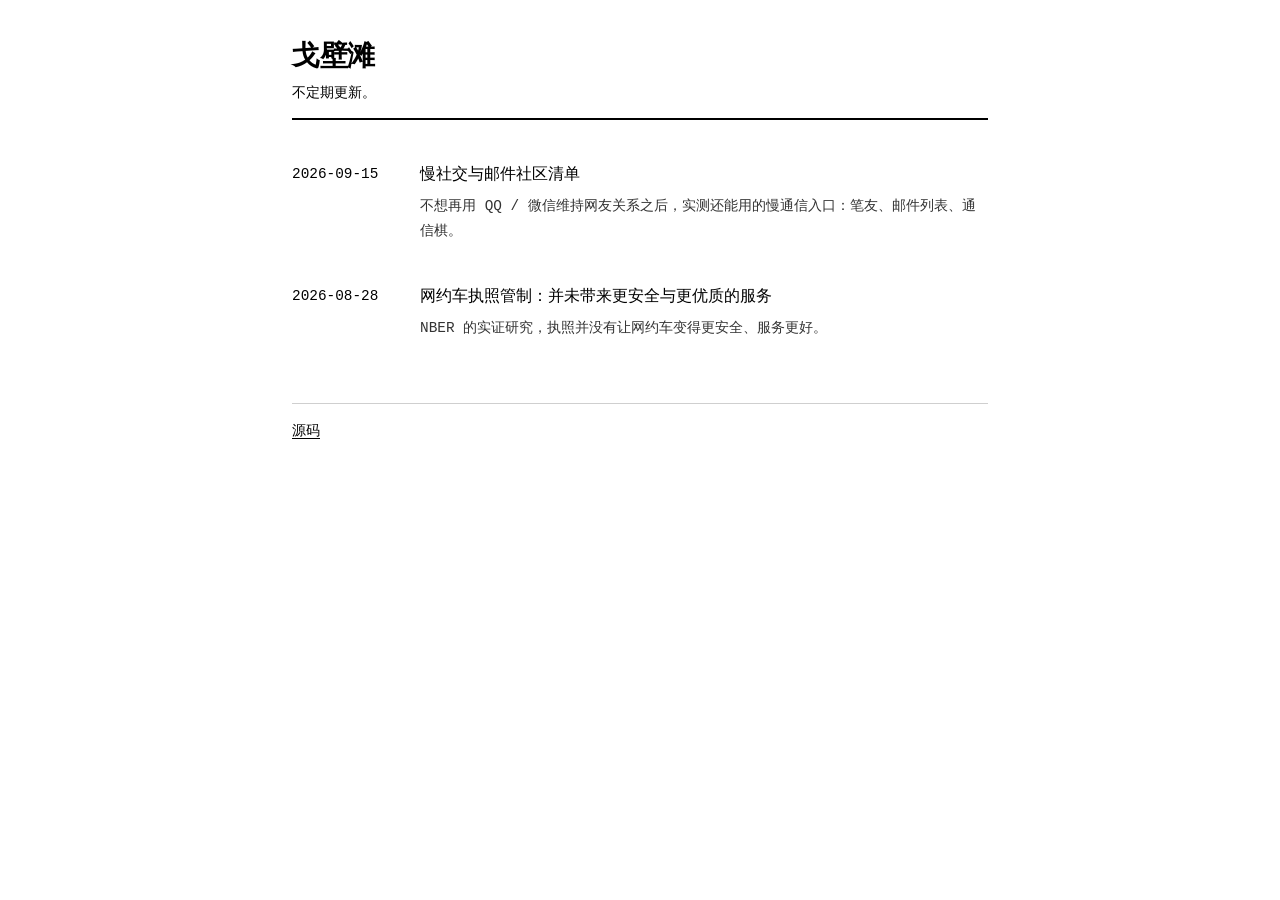
==== index.html @ efe497fa "戈壁滩：首页与两篇文章" ====
<!doctype html>
<html lang="zh-CN">
<head>
<meta charset="utf-8">
<meta name="viewport" content="width=device-width, initial-scale=1">
<title>戈壁滩</title>
<link rel="stylesheet" href="style.css">
</head>
<body>

<header class="site-head">
  <h1 class="site-name"><a href="index.html">戈壁滩</a></h1>
  <p class="site-desc">不定期更新。</p>
</header>

<main>
  <ol class="post-list">
    <li>
      <time datetime="2026-09-15">2026-09-15</time>
      <a class="post-title" href="posts/2026-09-15-slow-social-mail.html">慢社交与邮件社区清单</a>
      <p class="post-blurb">不想再用 QQ / 微信维持网友关系之后，实测还能用的慢通信入口：笔友、邮件列表、通信棋。</p>
    </li>
    <li>
      <time datetime="2026-08-28">2026-08-28</time>
      <a class="post-title" href="posts/2026-08-28-uber-licensing.html">网约车执照管制：并未带来更安全与更优质的服务</a>
      <p class="post-blurb">NBER 的实证研究，执照并没有让网约车变得更安全、服务更好。</p>
    </li>
  </ol>
</main>

<footer class="site-foot">
  <p><a href="https://github.com/BAEprial/baeprial.github.io">源码</a></p>
</footer>

</body>
</html>
---- style.css ----
:root {
  --ink: #000;
  --paper: #fff;
  --soft: #cfcfcf;
  --dim: #333;
}

* {
  box-sizing: border-box;
}

html {
  -webkit-text-size-adjust: 100%;
}

body {
  margin: 0 auto;
  padding: 2.5rem 1.25rem 5rem;
  max-width: 46rem;
  background: var(--paper);
  color: var(--ink);
  font-family: ui-monospace, SFMono-Regular, Menlo, Consolas, "Liberation Mono", monospace;
  font-size: 16px;
  line-height: 1.7;
}

a {
  color: var(--ink);
  text-decoration: underline;
  text-decoration-thickness: 1px;
  text-underline-offset: 3px;
}

a:hover,
a:focus-visible {
  background: var(--ink);
  color: var(--paper);
  text-decoration: none;
  outline: none;
}

h1,
h2,
h3 {
  font-weight: 700;
  line-height: 1.25;
  letter-spacing: -0.01em;
}

h2 {
  margin: 2.5rem 0 .75rem;
  font-size: 1.15rem;
}

h3 {
  margin: 1.75rem 0 .5rem;
  font-size: 1rem;
}

.site-head {
  border-bottom: 2px solid var(--ink);
  padding-bottom: .75rem;
  margin-bottom: 2.25rem;
}

.site-name {
  margin: 0;
  font-size: 1.75rem;
}

.site-name a,
.post-title {
  text-decoration: none;
}

.site-name a:hover,
.site-name a:focus-visible,
.post-title:hover,
.post-title:focus-visible {
  background: none;
  color: var(--ink);
  text-decoration: underline;
}

.site-desc {
  margin: .4rem 0 0;
  font-size: .9rem;
}

.post-list {
  list-style: none;
  margin: 0;
  padding: 0;
  display: grid;
  gap: 1.75rem;
}

.post-list li {
  display: grid;
  grid-template-columns: 7rem 1fr;
  gap: 0 1rem;
}

.post-list time {
  font-size: .9rem;
}

.post-blurb {
  grid-column: 2;
  margin: .3rem 0 0;
  font-size: .9rem;
  color: var(--dim);
}

.post-meta {
  margin: .6rem 0 2rem;
  padding-bottom: .75rem;
  border-bottom: 1px solid var(--soft);
  font-size: .9rem;
}

.paper-meta {
  margin: 1.5rem 0;
  font-size: .9rem;
}

.paper-meta p {
  margin: .3rem 0;
}

blockquote {
  margin: 1.5rem 0;
  padding: .25rem 0 .25rem 1rem;
  border-left: 4px solid var(--ink);
}

blockquote p {
  margin: .5rem 0;
}

hr {
  border: 0;
  border-top: 1px solid var(--soft);
  margin: 2rem 0;
}

ul,
ol {
  padding-left: 1.5rem;
}

li {
  margin: .4rem 0;
}

table {
  border-collapse: collapse;
  width: 100%;
  margin: 1.5rem 0;
  font-size: .9rem;
}

th,
td {
  border: 1px solid var(--ink);
  padding: .4rem .55rem;
  text-align: left;
  vertical-align: top;
}

th {
  font-weight: 700;
}

code {
  background: #eee;
  padding: .1rem .25rem;
  font-size: .95em;
}

.site-foot {
  margin-top: 3.5rem;
  padding-top: .75rem;
  border-top: 1px solid var(--soft);
  font-size: .85rem;
}

.site-foot p {
  margin: .25rem 0;
}

@media (max-width: 34rem) {
  .post-list li {
    grid-template-columns: 1fr;
  }

  .post-blurb {
    grid-column: 1;
  }
}
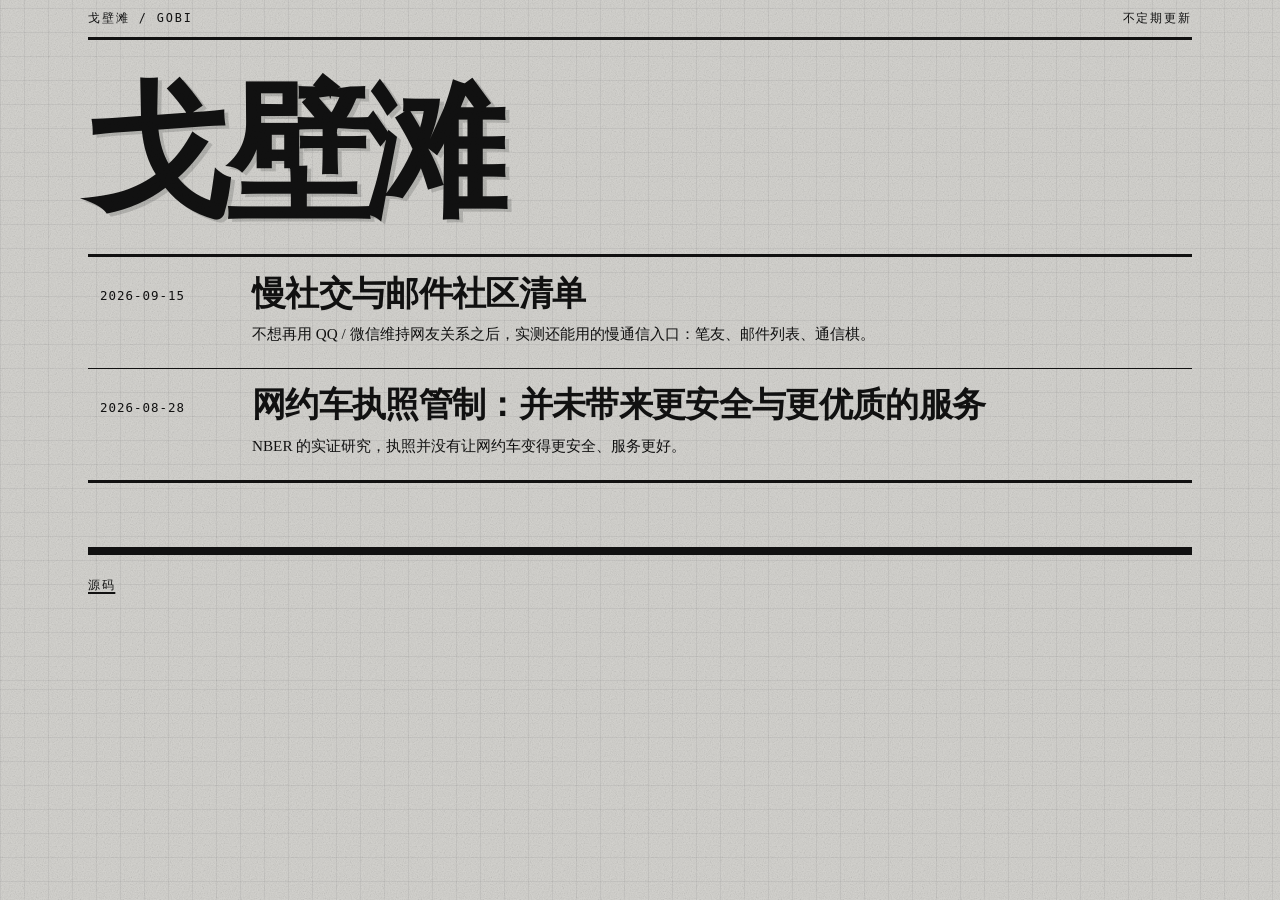
==== commit a75683df: "重做视觉：三层字体、混凝土底、网格与噪点、表格化首页" ====
--- a/index.html
+++ b/index.html
@@ -8,9 +8,13 @@
 </head>
 <body>
 
-<header class="site-head">
+<div class="site-bar">
+  <span><a href="index.html">戈壁滩 / GOBI</a></span>
+  <span>不定期更新</span>
+</div>
+
+<header class="masthead">
   <h1 class="site-name"><a href="index.html">戈壁滩</a></h1>
-  <p class="site-desc">不定期更新。</p>
 </header>
 
 <main>
--- a/style.css
+++ b/style.css
@@ -1,8 +1,16 @@
+/* 戈壁滩：生 HTML 粗野主义
+   三层字：标题黑体 / 正文宋体 / 元信息等宽
+   背景：混凝土灰 + 坐标网格 + 扫描噪点 */
+
 :root {
-  --ink: #000;
+  --ink: #111;
   --paper: #fff;
-  --soft: #cfcfcf;
-  --dim: #333;
+  --concrete: #d5d4d0;
+  --grid: rgba(17, 17, 17, .055);
+  --wash: rgba(17, 17, 17, .07);
+  --font-display: "Noto Sans SC", "Source Han Sans SC", "Microsoft YaHei", "PingFang SC", "Hiragino Sans GB", SimHei, sans-serif;
+  --font-body: "Noto Serif SC", "Source Han Serif SC", "Songti SC", SimSun, serif;
+  --font-mono: "Cascadia Mono", Consolas, "Sarasa Mono SC", ui-monospace, SFMono-Regular, Menlo, monospace;
 }
 
 * {
@@ -15,19 +23,35 @@
 
 body {
   margin: 0 auto;
-  padding: 2.5rem 1.25rem 5rem;
-  max-width: 46rem;
-  background: var(--paper);
+  padding: 0 1.5rem 5rem;
+  max-width: 72rem;
+  background-color: var(--concrete);
+  background-image:
+    repeating-linear-gradient(0deg, var(--grid) 0 1px, transparent 1px 24px),
+    repeating-linear-gradient(90deg, var(--grid) 0 1px, transparent 1px 24px);
   color: var(--ink);
-  font-family: ui-monospace, SFMono-Regular, Menlo, Consolas, "Liberation Mono", monospace;
-  font-size: 16px;
-  line-height: 1.7;
+  font-family: var(--font-body);
+  font-size: 17px;
+  line-height: 1.9;
+}
+
+/* 扫描件颗粒：压在整页之上，不接鼠标事件 */
+body::after {
+  content: "";
+  position: fixed;
+  inset: 0;
+  z-index: 9;
+  pointer-events: none;
+  opacity: .3;
+  mix-blend-mode: multiply;
+  background-image: url("data:image/svg+xml;utf8,<svg xmlns='http://www.w3.org/2000/svg' width='180' height='180'><filter id='n'><feTurbulence type='fractalNoise' baseFrequency='0.85' numOctaves='4' stitchTiles='stitch'/><feColorMatrix type='saturate' values='0'/></filter><rect width='180' height='180' filter='url(%23n)'/></svg>");
+  background-size: 180px 180px;
 }
 
 a {
   color: var(--ink);
   text-decoration: underline;
-  text-decoration-thickness: 1px;
+  text-decoration-thickness: 2px;
   text-underline-offset: 3px;
 }
 
@@ -35,103 +59,219 @@
 a:focus-visible {
   background: var(--ink);
   color: var(--paper);
+  outline: none;
+}
+
+/* 顶部裸条 */
+.site-bar {
+  display: flex;
+  justify-content: space-between;
+  align-items: baseline;
+  gap: 1rem;
+  padding: .65rem 0;
+  border-bottom: 3px solid var(--ink);
+  font-family: var(--font-mono);
+  font-size: .74rem;
+  letter-spacing: .16em;
+  text-transform: uppercase;
+  line-height: 1.4;
+}
+
+.site-bar a {
   text-decoration: none;
-  outline: none;
-}
-
-h1,
-h2,
-h3 {
-  font-weight: 700;
-  line-height: 1.25;
-  letter-spacing: -0.01em;
-}
-
-h2 {
-  margin: 2.5rem 0 .75rem;
-  font-size: 1.15rem;
-}
-
-h3 {
-  margin: 1.75rem 0 .5rem;
-  font-size: 1rem;
-}
-
-.site-head {
-  border-bottom: 2px solid var(--ink);
-  padding-bottom: .75rem;
-  margin-bottom: 2.25rem;
+}
+
+.site-bar a:hover,
+.site-bar a:focus-visible {
+  background: var(--ink);
+  color: var(--paper);
+}
+
+/* 站名 */
+.masthead {
+  padding: 3rem 0 2.25rem;
 }
 
 .site-name {
   margin: 0;
-  font-size: 1.75rem;
-}
-
-.site-name a,
-.post-title {
+  font-family: var(--font-display);
+  font-weight: 900;
+  font-size: clamp(3rem, 14vw, 9rem);
+  line-height: .9;
+  letter-spacing: -.045em;
+  text-shadow: 4px 3px 0 rgba(17, 17, 17, .16);
+}
+
+.site-name a {
+  color: var(--ink);
   text-decoration: none;
 }
 
 .site-name a:hover,
-.site-name a:focus-visible,
-.post-title:hover,
-.post-title:focus-visible {
-  background: none;
-  color: var(--ink);
-  text-decoration: underline;
-}
-
-.site-desc {
-  margin: .4rem 0 0;
-  font-size: .9rem;
-}
-
+.site-name a:focus-visible {
+  background: var(--ink);
+  color: var(--concrete);
+}
+
+/* 首页文章表 */
 .post-list {
   list-style: none;
   margin: 0;
   padding: 0;
-  display: grid;
-  gap: 1.75rem;
 }
 
 .post-list li {
   display: grid;
-  grid-template-columns: 7rem 1fr;
-  gap: 0 1rem;
+  grid-template-columns: 8rem 1fr;
+  gap: 0 1.5rem;
+  padding: 1.1rem .75rem 1.25rem;
+  border-top: 1px solid var(--ink);
+}
+
+.post-list li:first-child {
+  border-top: 3px solid var(--ink);
+}
+
+.post-list li:last-child {
+  border-bottom: 3px solid var(--ink);
 }
 
 .post-list time {
-  font-size: .9rem;
+  font-family: var(--font-mono);
+  font-size: .78rem;
+  letter-spacing: .08em;
+  padding-top: .6rem;
+}
+
+.post-title {
+  font-family: var(--font-display);
+  font-weight: 900;
+  font-size: clamp(1.3rem, 3.4vw, 2.1rem);
+  line-height: 1.15;
+  letter-spacing: -.02em;
+  text-decoration: none;
+}
+
+.post-list li:hover .post-title,
+.post-list li:focus-within .post-title {
+  text-decoration: underline;
+  text-decoration-thickness: 2px;
 }
 
 .post-blurb {
   grid-column: 2;
-  margin: .3rem 0 0;
-  font-size: .9rem;
-  color: var(--dim);
+  margin: .5rem 0 0;
+  font-size: .95rem;
+  line-height: 1.75;
+}
+
+.post-list li:hover,
+.post-list li:focus-within {
+  background: var(--ink);
+}
+
+.post-list li:hover *,
+.post-list li:focus-within * {
+  color: var(--paper);
+}
+
+/* 文章页 */
+.article-head {
+  padding: 2.75rem 0 0;
+}
+
+h1.title {
+  margin: 0;
+  font-family: var(--font-display);
+  font-weight: 900;
+  font-size: clamp(2.1rem, 6.4vw, 4.2rem);
+  line-height: 1.04;
+  letter-spacing: -.035em;
+  text-shadow: 4px 3px 0 rgba(17, 17, 17, .16);
 }
 
 .post-meta {
-  margin: .6rem 0 2rem;
-  padding-bottom: .75rem;
-  border-bottom: 1px solid var(--soft);
-  font-size: .9rem;
+  margin: 1.75rem 0 0;
+  padding: .8rem 0 0;
+  border-top: 3px solid var(--ink);
+  font-family: var(--font-mono);
+  font-size: .78rem;
+  letter-spacing: .14em;
+  text-transform: uppercase;
+}
+
+.entry {
+  margin-top: 2.75rem;
+  padding-left: 1.75rem;
+  border-left: 4px solid var(--ink);
+}
+
+.entry h2 {
+  margin: 3rem 0 1rem;
+  padding-top: .9rem;
+  border-top: 1px solid var(--ink);
+  font-family: var(--font-display);
+  font-weight: 900;
+  font-size: 1.4rem;
+  line-height: 1.3;
+  letter-spacing: -.02em;
+}
+
+.entry h2:first-child {
+  margin-top: 0;
+}
+
+.entry h3 {
+  margin: 2rem 0 .75rem;
+  font-family: var(--font-display);
+  font-weight: 900;
+  font-size: 1.05rem;
+  letter-spacing: -.01em;
+}
+
+.entry p,
+.entry li {
+  margin: .7rem 0;
+}
+
+.entry ul,
+.entry ol {
+  padding-left: 1.4rem;
+  margin: 1rem 0;
+}
+
+.entry li {
+  margin: .5rem 0;
+}
+
+.entry strong {
+  font-family: var(--font-display);
+  font-weight: 900;
 }
 
 .paper-meta {
-  margin: 1.5rem 0;
-  font-size: .9rem;
+  margin: 1.75rem 0 0;
+  padding: 1rem 0 0;
+  border-top: 1px solid var(--ink);
+  font-family: var(--font-mono);
+  font-size: .82rem;
+  line-height: 1.9;
 }
 
 .paper-meta p {
-  margin: .3rem 0;
+  margin: .35rem 0;
+}
+
+.paper-meta strong {
+  font-family: var(--font-display);
+  font-weight: 900;
 }
 
 blockquote {
-  margin: 1.5rem 0;
-  padding: .25rem 0 .25rem 1rem;
-  border-left: 4px solid var(--ink);
+  margin: 1.75rem 0;
+  padding: .9rem 1.15rem;
+  border-left: 6px solid var(--ink);
+  background: var(--wash);
 }
 
 blockquote p {
@@ -140,61 +280,82 @@
 
 hr {
   border: 0;
-  border-top: 1px solid var(--soft);
-  margin: 2rem 0;
-}
-
-ul,
-ol {
-  padding-left: 1.5rem;
-}
-
-li {
-  margin: .4rem 0;
-}
-
-table {
+  border-top: 3px solid var(--ink);
+  margin: 3rem 0;
+}
+
+.entry table {
   border-collapse: collapse;
   width: 100%;
-  margin: 1.5rem 0;
-  font-size: .9rem;
-}
-
-th,
-td {
+  margin: 1.75rem 0;
+  font-size: .88rem;
+  line-height: 1.7;
+}
+
+.entry th,
+.entry td {
   border: 1px solid var(--ink);
-  padding: .4rem .55rem;
+  padding: .5rem .65rem;
   text-align: left;
   vertical-align: top;
 }
 
-th {
-  font-weight: 700;
+.entry th {
+  background: var(--wash);
+  font-family: var(--font-mono);
+  font-size: .74rem;
+  letter-spacing: .12em;
+  text-transform: uppercase;
 }
 
 code {
-  background: #eee;
-  padding: .1rem .25rem;
-  font-size: .95em;
-}
-
+  font-family: var(--font-mono);
+  background: var(--wash);
+  border: 1px solid rgba(17, 17, 17, .3);
+  padding: .05rem .3rem;
+  font-size: .92em;
+}
+
+/* 页脚：一条粗黑收尾 */
 .site-foot {
-  margin-top: 3.5rem;
-  padding-top: .75rem;
-  border-top: 1px solid var(--soft);
-  font-size: .85rem;
+  margin-top: 4rem;
+  padding-top: 1rem;
+  border-top: 8px solid var(--ink);
+  font-family: var(--font-mono);
+  font-size: .74rem;
+  letter-spacing: .14em;
+  text-transform: uppercase;
+  line-height: 1.8;
 }
 
 .site-foot p {
-  margin: .25rem 0;
-}
-
-@media (max-width: 34rem) {
+  margin: .3rem 0;
+}
+
+@media (max-width: 40rem) {
+  body {
+    padding: 0 1rem 4rem;
+  }
+
+  .masthead {
+    padding: 2.25rem 0 1.75rem;
+  }
+
   .post-list li {
     grid-template-columns: 1fr;
+    gap: 0;
+  }
+
+  .post-list time {
+    padding-top: 0;
   }
 
   .post-blurb {
     grid-column: 1;
   }
-}
+
+  .entry {
+    padding-left: 1rem;
+    border-left-width: 3px;
+  }
+}
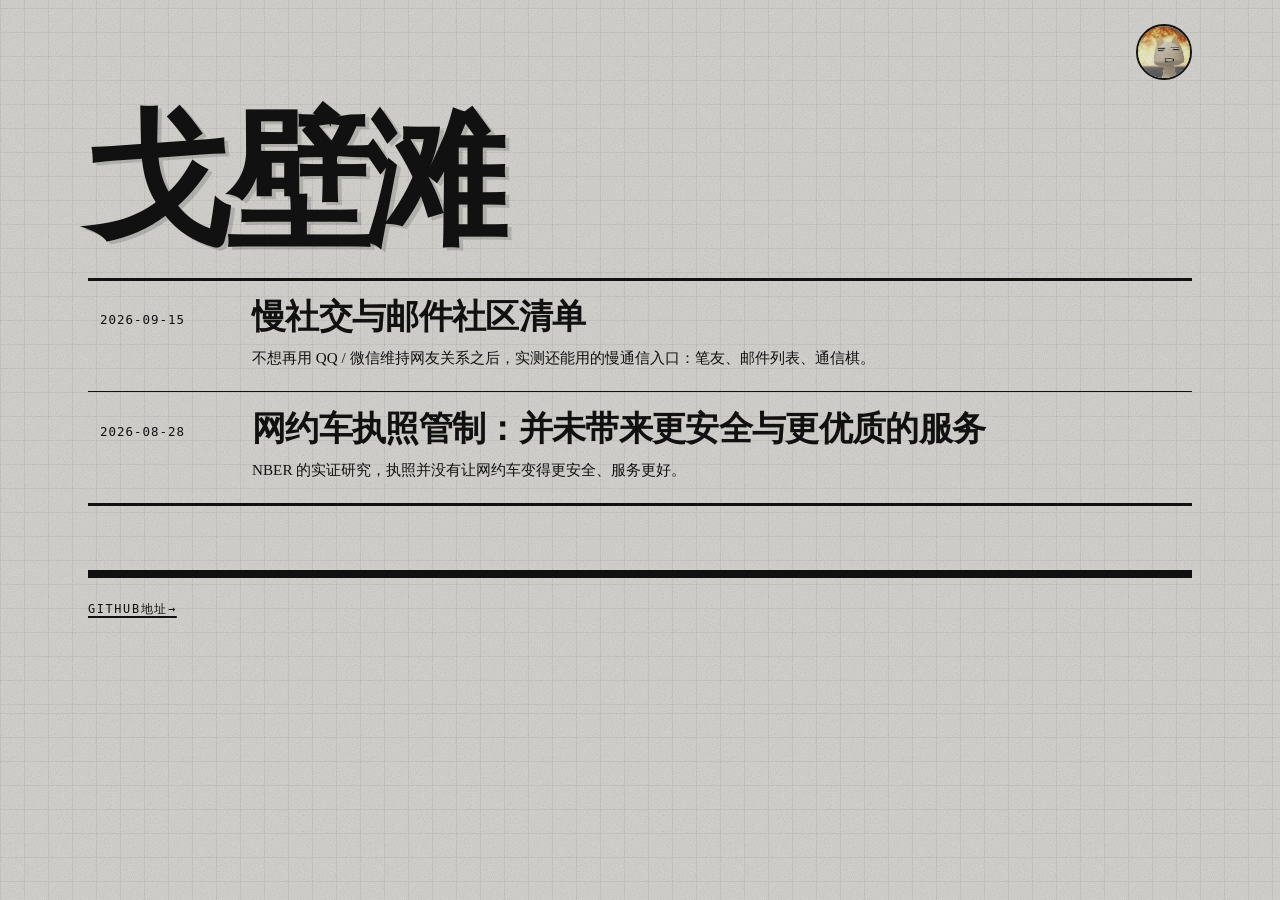
==== commit dd6fe103: "删顶部小字，加右上角头像气泡与个人页面，页脚改 GitHub 地址" ====
--- a/index.html
+++ b/index.html
@@ -8,9 +8,20 @@
 </head>
 <body>
 
-<div class="site-bar">
-  <span><a href="index.html">戈壁滩 / GOBI</a></span>
-  <span>不定期更新</span>
+<div class="top">
+  <div class="me">
+    <a class="me-face" href="about.html" aria-label="关于我"><img src="avatar.jpg" alt="头像" width="56" height="56"></a>
+    <div class="bubble">
+      <ul>
+        <li>预备毕业生</li>
+        <li>淡淡绝望的entp</li>
+        <li>艺术爱好者</li>
+        <li>Z世代</li>
+        <li>一个蹩脚的诗人</li>
+        <li>正在学python和ai</li>
+      </ul>
+    </div>
+  </div>
 </div>
 
 <header class="masthead">
@@ -33,7 +44,7 @@
 </main>
 
 <footer class="site-foot">
-  <p><a href="https://github.com/BAEprial/baeprial.github.io">源码</a></p>
+  <p><a href="https://github.com/BAEprial/baeprial.github.io">GitHub地址→</a></p>
 </footer>
 
 </body>
--- a/style.css
+++ b/style.css
@@ -62,34 +62,82 @@
   outline: none;
 }
 
-/* 顶部裸条 */
-.site-bar {
+/* 右上角头像 */
+.top {
   display: flex;
-  justify-content: space-between;
-  align-items: baseline;
-  gap: 1rem;
-  padding: .65rem 0;
-  border-bottom: 3px solid var(--ink);
-  font-family: var(--font-mono);
-  font-size: .74rem;
-  letter-spacing: .16em;
-  text-transform: uppercase;
-  line-height: 1.4;
-}
-
-.site-bar a {
-  text-decoration: none;
-}
-
-.site-bar a:hover,
-.site-bar a:focus-visible {
-  background: var(--ink);
-  color: var(--paper);
+  justify-content: flex-end;
+  padding: 1.5rem 0 0;
+}
+
+.me {
+  position: relative;
+}
+
+.me-face {
+  display: block;
+  width: 56px;
+  height: 56px;
+  border: 2px solid var(--ink);
+  border-radius: 50%;
+  overflow: hidden;
+}
+
+.me-face img {
+  display: block;
+  width: 100%;
+  height: 100%;
+  object-fit: cover;
+}
+
+/* 悬停／聚焦时弹出的深灰气泡 */
+.bubble {
+  position: absolute;
+  top: calc(100% + .8rem);
+  right: 0;
+  z-index: 10;
+  width: 16rem;
+  max-width: calc(100vw - 2.5rem);
+  padding: .85rem 1rem;
+  background: #333;
+  color: #fff;
+  font-family: var(--font-mono);
+  font-size: .76rem;
+  line-height: 1.95;
+  letter-spacing: .02em;
+  text-align: left;
+  opacity: 0;
+  visibility: hidden;
+}
+
+.bubble::before {
+  content: "";
+  position: absolute;
+  top: -.5rem;
+  right: 20px;
+  border-left: .5rem solid transparent;
+  border-right: .5rem solid transparent;
+  border-bottom: .5rem solid #333;
+}
+
+.bubble ul {
+  list-style: none;
+  margin: 0;
+  padding: 0;
+}
+
+.bubble li {
+  margin: .05rem 0;
+}
+
+.me:hover .bubble,
+.me:focus-within .bubble {
+  opacity: 1;
+  visibility: visible;
 }
 
 /* 站名 */
 .masthead {
-  padding: 3rem 0 2.25rem;
+  padding: 2.25rem 0 2rem;
 }
 
 .site-name {
@@ -177,7 +225,7 @@
 
 /* 文章页 */
 .article-head {
-  padding: 2.75rem 0 0;
+  padding: 2rem 0 0;
 }
 
 h1.title {
@@ -247,6 +295,25 @@
 .entry strong {
   font-family: var(--font-display);
   font-weight: 900;
+}
+
+.me-list {
+  list-style: none;
+  margin: 0;
+  padding: 0;
+}
+
+.me-list li {
+  padding: .65rem 0;
+  border-top: 1px solid var(--ink);
+  font-family: var(--font-display);
+  font-weight: 900;
+  font-size: 1.15rem;
+  line-height: 1.4;
+}
+
+.me-list li:last-child {
+  border-bottom: 1px solid var(--ink);
 }
 
 .paper-meta {
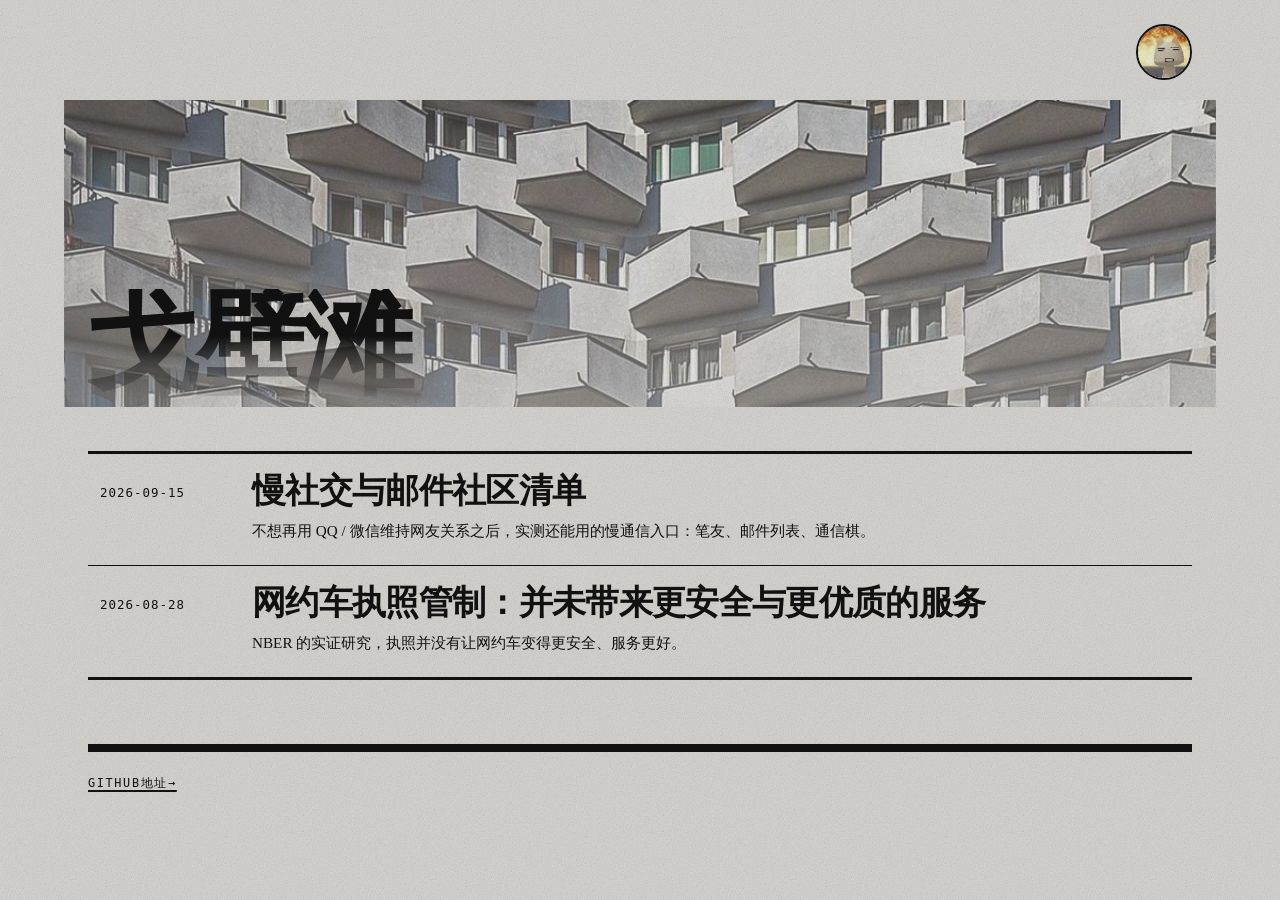
==== commit 036003c4: "首页加粗野主义横幅，站名压在图上并做下半透明渐变" ====
--- a/index.html
+++ b/index.html
@@ -24,9 +24,10 @@
   </div>
 </div>
 
-<header class="masthead">
+<section class="banner">
+  <img src="banner.jpg" alt="X 形板式住宅的混凝土立面，阳台层层错开，在阳光下拉出硬边阴影" width="1080" height="480">
   <h1 class="site-name"><a href="index.html">戈壁滩</a></h1>
-</header>
+</section>
 
 <main>
   <ol class="post-list">
--- a/style.css
+++ b/style.css
@@ -5,12 +5,21 @@
 :root {
   --ink: #111;
   --paper: #fff;
+  /* 原色。纹理压下去之后观感约等于 #b5b4b0 */
   --concrete: #d5d4d0;
-  --grid: rgba(17, 17, 17, .055);
   --wash: rgba(17, 17, 17, .07);
   --font-display: "Noto Sans SC", "Source Han Sans SC", "Microsoft YaHei", "PingFang SC", "Hiragino Sans GB", SimHei, sans-serif;
   --font-body: "Noto Serif SC", "Source Han Serif SC", "Songti SC", SimSun, serif;
   --font-mono: "Cascadia Mono", Consolas, "Sarasa Mono SC", ui-monospace, SFMono-Regular, Menlo, monospace;
+}
+
+/* 只用在头像气泡上，子集见 tools/subset-font.py */
+@font-face {
+  font-family: "GeiGouQian";
+  src: url("fonts/geigouqian.ttf") format("truetype");
+  font-weight: 400;
+  font-style: normal;
+  font-display: swap;
 }
 
 * {
@@ -26,25 +35,22 @@
   padding: 0 1.5rem 5rem;
   max-width: 72rem;
   background-color: var(--concrete);
-  background-image:
-    repeating-linear-gradient(0deg, var(--grid) 0 1px, transparent 1px 24px),
-    repeating-linear-gradient(90deg, var(--grid) 0 1px, transparent 1px 24px);
   color: var(--ink);
   font-family: var(--font-body);
   font-size: 17px;
   line-height: 1.9;
 }
 
-/* 扫描件颗粒：压在整页之上，不接鼠标事件 */
+/* 颗粒：压在整页之上，不接鼠标事件 */
 body::after {
   content: "";
   position: fixed;
   inset: 0;
   z-index: 9;
   pointer-events: none;
-  opacity: .3;
+  opacity: .30;
   mix-blend-mode: multiply;
-  background-image: url("data:image/svg+xml;utf8,<svg xmlns='http://www.w3.org/2000/svg' width='180' height='180'><filter id='n'><feTurbulence type='fractalNoise' baseFrequency='0.85' numOctaves='4' stitchTiles='stitch'/><feColorMatrix type='saturate' values='0'/></filter><rect width='180' height='180' filter='url(%23n)'/></svg>");
+  background-image: url("data:image/svg+xml;utf8,<svg xmlns='http://www.w3.org/2000/svg' width='180' height='180'><filter id='g'><feTurbulence type='fractalNoise' baseFrequency='0.85' numOctaves='4' stitchTiles='stitch'/><feColorMatrix type='saturate' values='0'/></filter><rect width='180' height='180' filter='url(%23g)'/></svg>");
   background-size: 180px 180px;
 }
 
@@ -97,26 +103,37 @@
   z-index: 10;
   width: 16rem;
   max-width: calc(100vw - 2.5rem);
-  padding: .85rem 1rem;
-  background: #333;
+  padding: .95rem 1.15rem 1.05rem;
+  background: linear-gradient(165deg, rgba(78, 78, 78, .80), rgba(38, 38, 38, .87));
   color: #fff;
-  font-family: var(--font-mono);
-  font-size: .76rem;
-  line-height: 1.95;
-  letter-spacing: .02em;
+  border: 1px solid rgba(255, 255, 255, .36);
+  border-radius: 12px;
+  -webkit-backdrop-filter: blur(20px) saturate(160%);
+  backdrop-filter: blur(20px) saturate(160%);
+  box-shadow:
+    0 2px 6px rgba(17, 17, 17, .20),
+    0 16px 40px rgba(17, 17, 17, .32),
+    inset 0 1px 0 rgba(255, 255, 255, .32),
+    inset 0 -1px 0 rgba(255, 255, 255, .08);
+  font-family: "GeiGouQian", var(--font-display), sans-serif;
+  font-weight: 400;
+  font-size: .92rem;
+  line-height: 1.8;
+  letter-spacing: .03em;
   text-align: left;
   opacity: 0;
   visibility: hidden;
+  transition: opacity .15s ease-out, visibility 0s linear .15s;
 }
 
 .bubble::before {
   content: "";
   position: absolute;
-  top: -.5rem;
-  right: 20px;
-  border-left: .5rem solid transparent;
-  border-right: .5rem solid transparent;
-  border-bottom: .5rem solid #333;
+  top: -.42rem;
+  right: 19px;
+  border-left: .42rem solid transparent;
+  border-right: .42rem solid transparent;
+  border-bottom: .42rem solid rgba(74, 74, 74, .85);
 }
 
 .bubble ul {
@@ -133,11 +150,67 @@
 .me:focus-within .bubble {
   opacity: 1;
   visibility: visible;
-}
-
-/* 站名 */
-.masthead {
-  padding: 2.25rem 0 2rem;
+  transition: opacity .15s ease-out, visibility 0s linear 0s;
+}
+
+@media (prefers-reduced-motion: reduce) {
+  .bubble,
+  .me:hover .bubble,
+  .me:focus-within .bubble {
+    transition: none;
+  }
+}
+
+/* 顶部横幅 */
+.banner {
+  position: relative;
+  margin: 1.25rem -1.5rem 2.75rem;
+  overflow: hidden;
+}
+
+.banner img {
+  display: block;
+  width: 100%;
+  height: clamp(190px, 24vw, 400px);
+  object-fit: cover;
+  object-position: 50% 38%;
+}
+
+/* 蒙一层混凝土灰，让黑字压得住，也把照片并进全站色系 */
+.banner::after {
+  content: "";
+  position: absolute;
+  inset: 0;
+  pointer-events: none;
+  background: linear-gradient(180deg, rgba(213, 212, 208, .26), rgba(213, 212, 208, .50));
+}
+
+.banner .site-name {
+  position: absolute;
+  left: 1.5rem;
+  right: 1.5rem;
+  bottom: .4rem;
+  z-index: 2;
+  margin: 0;
+  font-size: clamp(2.6rem, 11vw, 7rem);
+  line-height: 1;
+}
+
+/* 字的上半截实心，往下逐渐透明，露出后面的混凝土 */
+.banner .site-name a {
+  display: block;
+  background-image: linear-gradient(180deg, #111 0%, #111 42%, rgba(17, 17, 17, .42) 72%, rgba(17, 17, 17, .06) 100%);
+  -webkit-background-clip: text;
+  background-clip: text;
+  color: transparent;
+  -webkit-text-fill-color: transparent;
+  text-shadow: none;
+  text-decoration: none;
+}
+
+.banner .site-name a:hover,
+.banner .site-name a:focus-visible {
+  background-image: linear-gradient(180deg, #111 0%, #111 100%);
 }
 
 .site-name {
@@ -404,8 +477,17 @@
     padding: 0 1rem 4rem;
   }
 
-  .masthead {
-    padding: 2.25rem 0 1.75rem;
+  .banner {
+    margin: 1rem -1rem 2rem;
+  }
+
+  .banner img {
+    height: clamp(170px, 40vw, 260px);
+  }
+
+  .banner .site-name {
+    left: 1rem;
+    right: 1rem;
   }
 
   .post-list li {
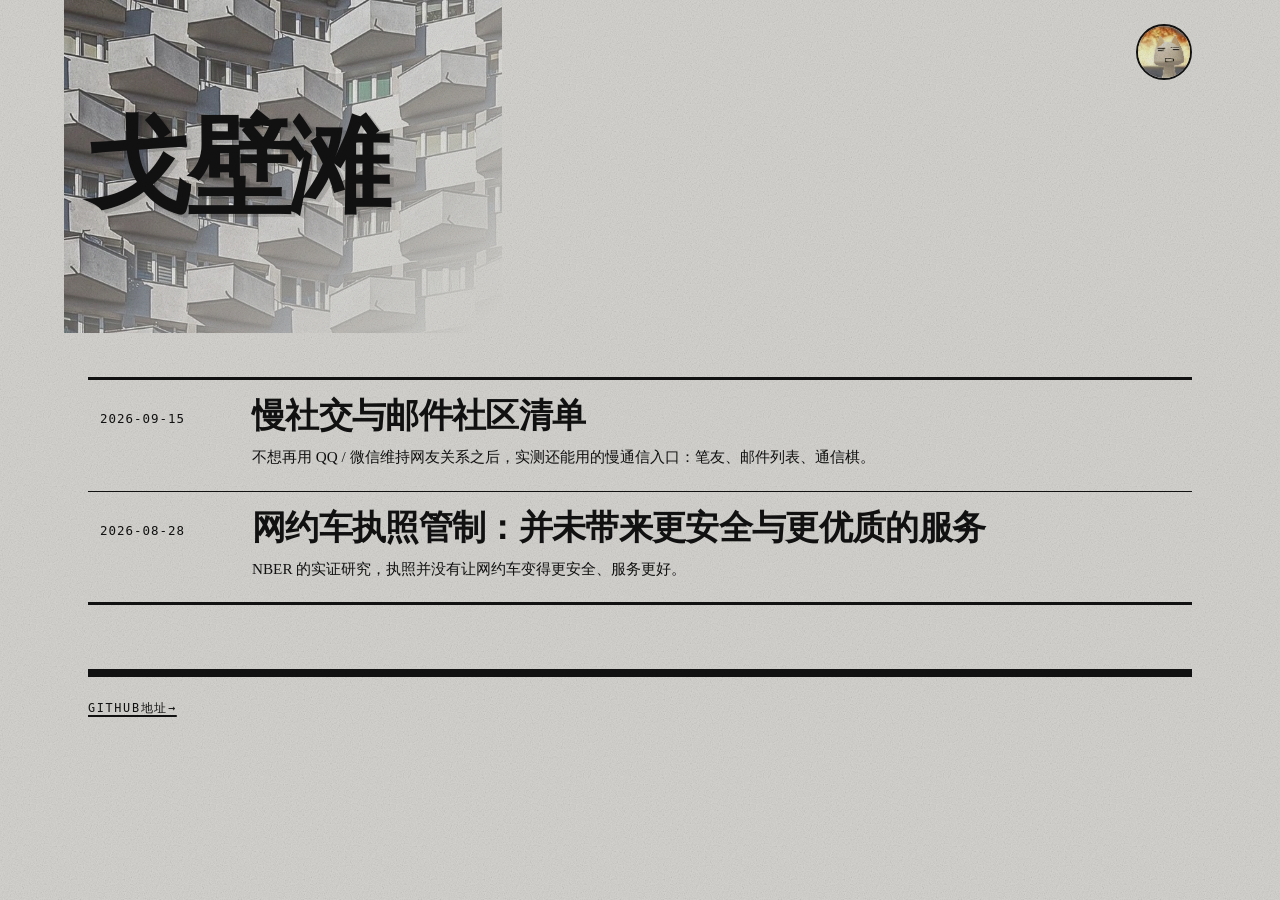
==== commit 21bf2c02: "横幅缩到左上角，右边下边用渐变化进背景，站名改实心叠字" ====
--- a/index.html
+++ b/index.html
@@ -6,7 +6,7 @@
 <title>戈壁滩</title>
 <link rel="stylesheet" href="style.css">
 </head>
-<body>
+<body class="home">
 
 <div class="top">
   <div class="me">
@@ -25,7 +25,9 @@
 </div>
 
 <section class="banner">
-  <img src="banner.jpg" alt="X 形板式住宅的混凝土立面，阳台层层错开，在阳光下拉出硬边阴影" width="1080" height="480">
+  <div class="banner-media">
+    <img src="banner.jpg" alt="X 形板式住宅的混凝土立面，阳台层层错开，在阳光下拉出硬边阴影" width="1080" height="480">
+  </div>
   <h1 class="site-name"><a href="index.html">戈壁滩</a></h1>
 </section>
 
--- a/style.css
+++ b/style.css
@@ -73,6 +73,19 @@
   display: flex;
   justify-content: flex-end;
   padding: 1.5rem 0 0;
+}
+
+/* 首页头像浮起来，照片才能贴住左上角 */
+body.home {
+  position: relative;
+}
+
+body.home .top {
+  position: absolute;
+  top: 1.5rem;
+  right: 1.5rem;
+  z-index: 3;
+  padding: 0;
 }
 
 .me {
@@ -161,56 +174,55 @@
   }
 }
 
-/* 顶部横幅 */
+/* 顶部横幅：左上角一块照片，右边和下边化进混凝土 */
 .banner {
   position: relative;
-  margin: 1.25rem -1.5rem 2.75rem;
-  overflow: hidden;
-}
-
-.banner img {
+  height: clamp(200px, 26vw, 340px);
+  margin: 0 -1.5rem 2.75rem;
+}
+
+.banner-media {
+  position: absolute;
+  top: 0;
+  left: 0;
+  width: clamp(240px, 38%, 460px);
+  height: 100%;
+  -webkit-mask-image: linear-gradient(135deg, #000 0%, #000 34%, rgba(0, 0, 0, .62) 62%, rgba(0, 0, 0, 0) 96%);
+  mask-image: linear-gradient(135deg, #000 0%, #000 34%, rgba(0, 0, 0, .62) 62%, rgba(0, 0, 0, 0) 96%);
+}
+
+.banner-media img {
   display: block;
   width: 100%;
-  height: clamp(190px, 24vw, 400px);
+  height: 100%;
   object-fit: cover;
-  object-position: 50% 38%;
-}
-
-/* 蒙一层混凝土灰，让黑字压得住，也把照片并进全站色系 */
-.banner::after {
+  object-position: 32% 30%;
+}
+
+/* 蒙一层混凝土灰，让照片并进背景 */
+.banner-media::after {
   content: "";
   position: absolute;
   inset: 0;
   pointer-events: none;
-  background: linear-gradient(180deg, rgba(213, 212, 208, .26), rgba(213, 212, 208, .50));
+  background: linear-gradient(150deg, rgba(213, 212, 208, .22), rgba(213, 212, 208, .46));
 }
 
 .banner .site-name {
   position: absolute;
   left: 1.5rem;
-  right: 1.5rem;
-  bottom: .4rem;
+  top: 50%;
+  transform: translateY(-50%);
   z-index: 2;
   margin: 0;
-  font-size: clamp(2.6rem, 11vw, 7rem);
-  line-height: 1;
-}
-
-/* 字的上半截实心，往下逐渐透明，露出后面的混凝土 */
+  white-space: nowrap;
+  font-size: clamp(2.6rem, 10vw, 6.5rem);
+  line-height: .95;
+}
+
 .banner .site-name a {
-  display: block;
-  background-image: linear-gradient(180deg, #111 0%, #111 42%, rgba(17, 17, 17, .42) 72%, rgba(17, 17, 17, .06) 100%);
-  -webkit-background-clip: text;
-  background-clip: text;
-  color: transparent;
-  -webkit-text-fill-color: transparent;
-  text-shadow: none;
+  color: var(--ink);
   text-decoration: none;
-}
-
-.banner .site-name a:hover,
-.banner .site-name a:focus-visible {
-  background-image: linear-gradient(180deg, #111 0%, #111 100%);
 }
 
 .site-name {
@@ -478,15 +490,21 @@
   }
 
   .banner {
-    margin: 1rem -1rem 2rem;
-  }
-
-  .banner img {
-    height: clamp(170px, 40vw, 260px);
+    height: clamp(170px, 50vw, 230px);
+    margin: 0 -1rem 2rem;
+  }
+
+  .banner-media {
+    width: 66%;
   }
 
   .banner .site-name {
     left: 1rem;
+    font-size: clamp(2.2rem, 15vw, 3.6rem);
+  }
+
+  body.home .top {
+    top: 1rem;
     right: 1rem;
   }
 
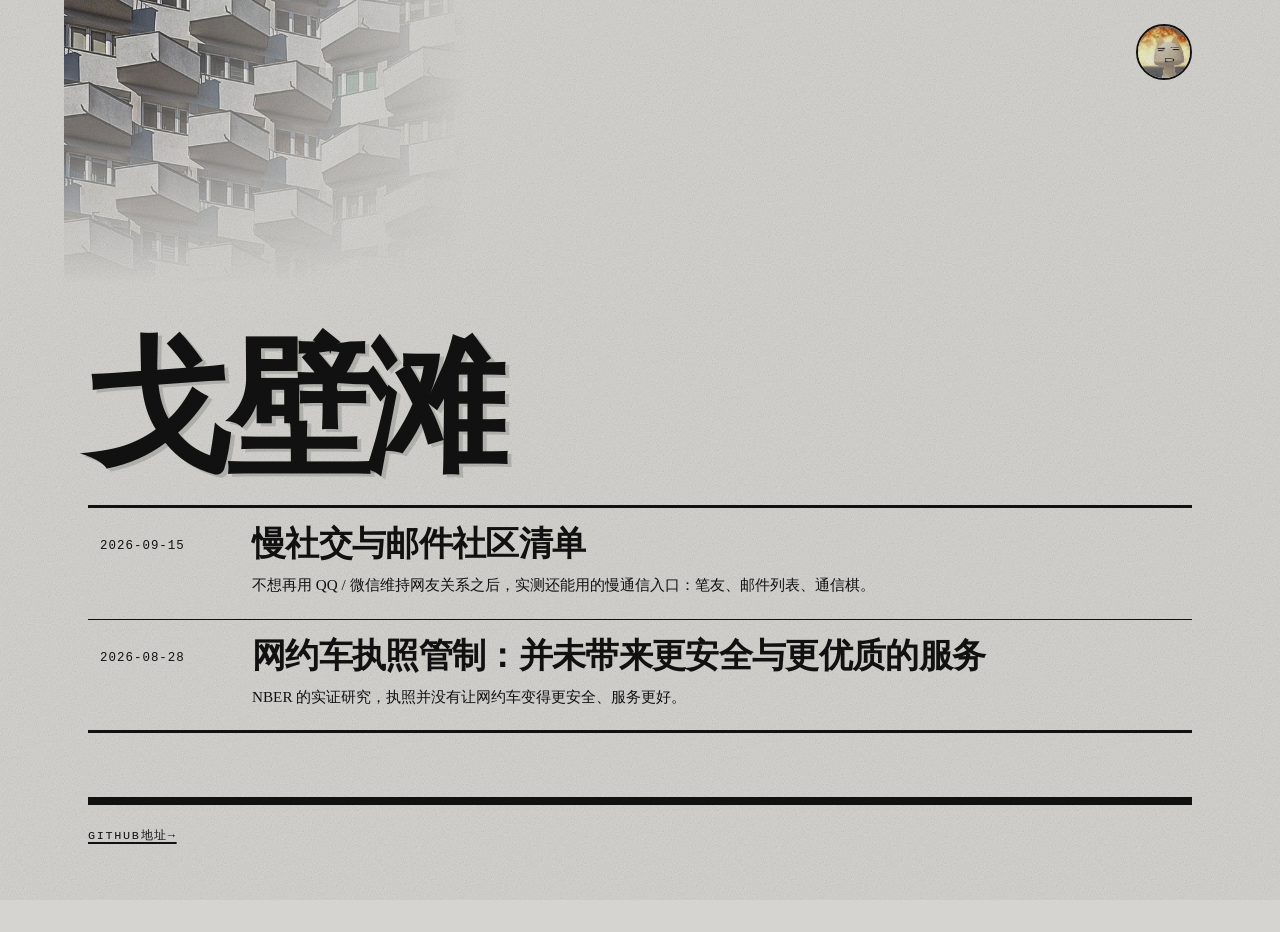
==== commit b927f230: "照片与站名脱钩，渐隐拉长到 92%，右边下边不再留边" ====
--- a/index.html
+++ b/index.html
@@ -28,8 +28,11 @@
   <div class="banner-media">
     <img src="banner.jpg" alt="X 形板式住宅的混凝土立面，阳台层层错开，在阳光下拉出硬边阴影" width="1080" height="480">
   </div>
+</section>
+
+<header class="masthead">
   <h1 class="site-name"><a href="index.html">戈壁滩</a></h1>
-</section>
+</header>
 
 <main>
   <ol class="post-list">
--- a/style.css
+++ b/style.css
@@ -174,11 +174,11 @@
   }
 }
 
-/* 顶部横幅：左上角一块照片，右边和下边化进混凝土 */
+/* 左上角一块照片，右边和下边化进混凝土 */
 .banner {
   position: relative;
-  height: clamp(200px, 26vw, 340px);
-  margin: 0 -1.5rem 2.75rem;
+  height: clamp(190px, 24vw, 320px);
+  margin: 0 -1.5rem 0;
 }
 
 .banner-media {
@@ -187,8 +187,15 @@
   left: 0;
   width: clamp(240px, 38%, 460px);
   height: 100%;
-  -webkit-mask-image: linear-gradient(135deg, #000 0%, #000 34%, rgba(0, 0, 0, .62) 62%, rgba(0, 0, 0, 0) 96%);
-  mask-image: linear-gradient(135deg, #000 0%, #000 34%, rgba(0, 0, 0, .62) 62%, rgba(0, 0, 0, 0) 96%);
+  /* 右、下两向各拉一条长渐隐，相交之后右边和下边都不再留边 */
+  -webkit-mask-image:
+    linear-gradient(to right, #000 0%, #000 18%, rgba(0, 0, 0, .72) 45%, rgba(0, 0, 0, .30) 70%, rgba(0, 0, 0, 0) 92%),
+    linear-gradient(to bottom, #000 0%, #000 18%, rgba(0, 0, 0, .72) 45%, rgba(0, 0, 0, .30) 70%, rgba(0, 0, 0, 0) 92%);
+  -webkit-mask-composite: source-in;
+  mask-image:
+    linear-gradient(to right, #000 0%, #000 18%, rgba(0, 0, 0, .72) 45%, rgba(0, 0, 0, .30) 70%, rgba(0, 0, 0, 0) 92%),
+    linear-gradient(to bottom, #000 0%, #000 18%, rgba(0, 0, 0, .72) 45%, rgba(0, 0, 0, .30) 70%, rgba(0, 0, 0, 0) 92%);
+  mask-composite: intersect;
 }
 
 .banner-media img {
@@ -205,24 +212,11 @@
   position: absolute;
   inset: 0;
   pointer-events: none;
-  background: linear-gradient(150deg, rgba(213, 212, 208, .22), rgba(213, 212, 208, .46));
-}
-
-.banner .site-name {
-  position: absolute;
-  left: 1.5rem;
-  top: 50%;
-  transform: translateY(-50%);
-  z-index: 2;
-  margin: 0;
-  white-space: nowrap;
-  font-size: clamp(2.6rem, 10vw, 6.5rem);
-  line-height: .95;
-}
-
-.banner .site-name a {
-  color: var(--ink);
-  text-decoration: none;
+  background: linear-gradient(150deg, rgba(213, 212, 208, .18), rgba(213, 212, 208, .40));
+}
+
+.masthead {
+  padding: 2.25rem 0 2rem;
 }
 
 .site-name {
@@ -490,17 +484,16 @@
   }
 
   .banner {
-    height: clamp(170px, 50vw, 230px);
-    margin: 0 -1rem 2rem;
+    height: clamp(160px, 44vw, 220px);
+    margin: 0 -1rem 0;
   }
 
   .banner-media {
-    width: 66%;
-  }
-
-  .banner .site-name {
-    left: 1rem;
-    font-size: clamp(2.2rem, 15vw, 3.6rem);
+    width: 74%;
+  }
+
+  .masthead {
+    padding: 1.75rem 0 1.5rem;
   }
 
   body.home .top {
